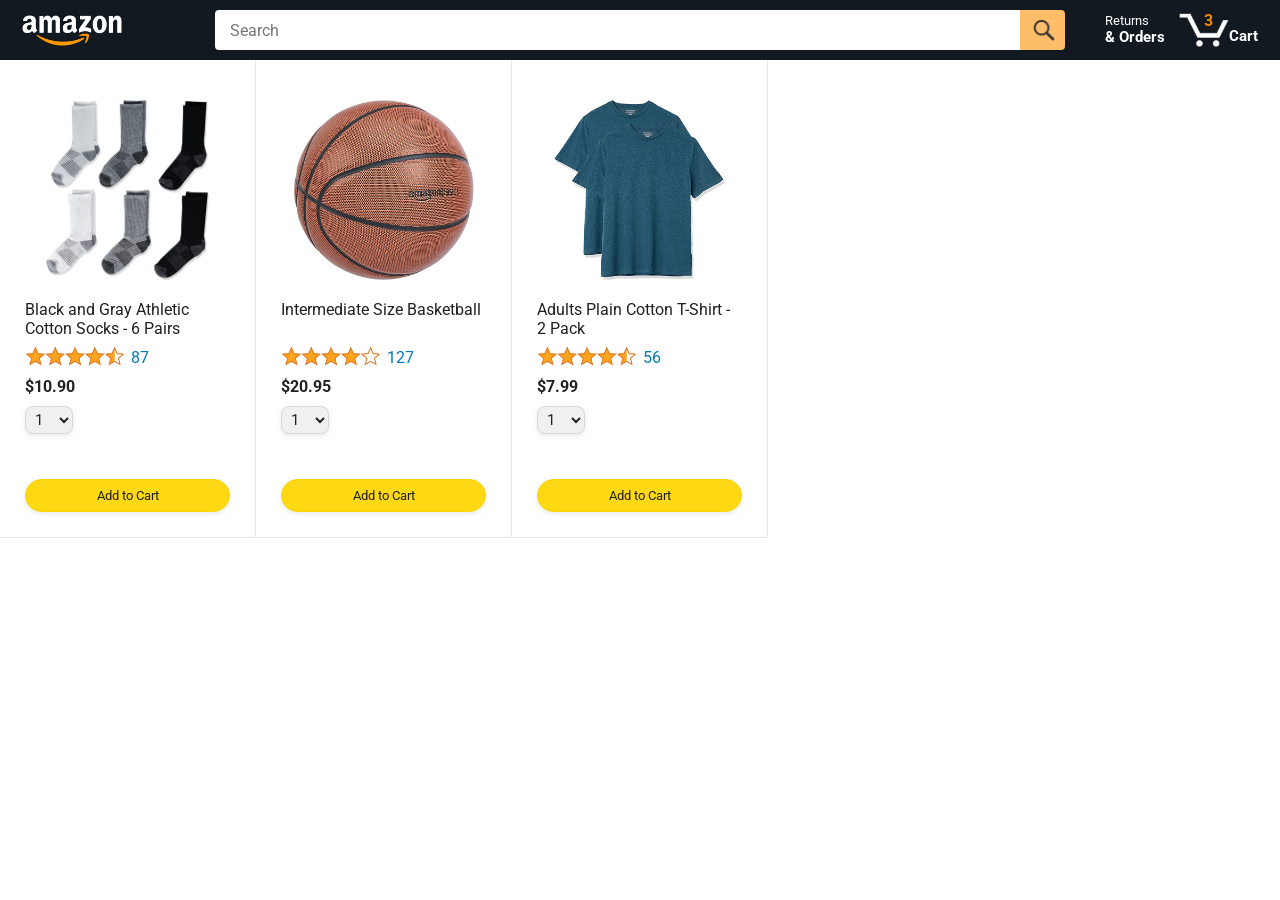
==== amazon.html @ c0eb1619 "Add the starting files" ====
<!DOCTYPE html>
<html>
  <head>
    <title>Amazon Project</title>

    <!-- This code is needed for responsive design to work.
      (Responsive design = make the website look good on
      smaller screen sizes like a phone or a tablet). -->
    <meta name="viewport" content="width=device-width, initial-scale=1">

    <!-- Load a font called Roboto from Google Fonts. -->
    <link rel="preconnect" href="https://fonts.googleapis.com">
    <link rel="preconnect" href="https://fonts.gstatic.com" crossorigin>
    <link href="https://fonts.googleapis.com/css2?family=Roboto:wght@400;500;700&display=swap" rel="stylesheet">

    <!-- Here are the CSS files for this page. -->
    <link rel="stylesheet" href="styles/shared/general.css">
    <link rel="stylesheet" href="styles/shared/amazon-header.css">
    <link rel="stylesheet" href="styles/pages/amazon.css">
  </head>
  <body>
    <div class="amazon-header">
      <div class="amazon-header-left-section">
        <a href="amazon.html" class="header-link">
          <img class="amazon-logo"
            src="images/amazon-logo-white.png">
          <img class="amazon-mobile-logo"
            src="images/amazon-mobile-logo-white.png">
        </a>
      </div>

      <div class="amazon-header-middle-section">
        <input class="search-bar" type="text" placeholder="Search">

        <button class="search-button">
          <img class="search-icon" src="images/icons/search-icon.png">
        </button>
      </div>

      <div class="amazon-header-right-section">
        <a class="orders-link header-link" href="orders.html">
          <span class="returns-text">Returns</span>
          <span class="orders-text">& Orders</span>
        </a>

        <a class="cart-link header-link" href="checkout.html">
          <img class="cart-icon" src="images/icons/cart-icon.png">
          <div class="cart-quantity">3</div>
          <div class="cart-text">Cart</div>
        </a>
      </div>
    </div>
    
    <div class="main">
      <div class="products-grid">
        <div class="product-container">
          <div class="product-image-container">
            <img class="product-image"
              src="images/products/athletic-cotton-socks-6-pairs.jpg">
          </div>

          <div class="product-name limit-text-to-2-lines">
            Black and Gray Athletic Cotton Socks - 6 Pairs
          </div>

          <div class="product-rating-container">
            <img class="product-rating-stars"
              src="images/ratings/rating-45.png">
            <div class="product-rating-count link-primary">
              87
            </div>
          </div>

          <div class="product-price">
            $10.90
          </div>

          <div class="product-quantity-container">
            <select>
              <option selected value="1">1</option>
              <option value="2">2</option>
              <option value="3">3</option>
              <option value="4">4</option>
              <option value="5">5</option>
              <option value="6">6</option>
              <option value="7">7</option>
              <option value="8">8</option>
              <option value="9">9</option>
              <option value="10">10</option>
            </select>
          </div>

          <div class="product-spacer"></div>

          <div class="added-to-cart">
            <img src="images/icons/checkmark.png">
            Added
          </div>

          <button class="add-to-cart-button button-primary">
            Add to Cart
          </button>
        </div>

        <div class="product-container">
          <div class="product-image-container">
            <img class="product-image"
              src="images/products/intermediate-composite-basketball.jpg">
          </div>

          <div class="product-name limit-text-to-2-lines">
            Intermediate Size Basketball
          </div>

          <div class="product-rating-container">
            <img class="product-rating-stars"
              src="images/ratings/rating-40.png">
            <div class="product-rating-count link-primary">
              127
            </div>
          </div>

          <div class="product-price">
            $20.95
          </div>

          <div class="product-quantity-container">
            <select>
              <option selected value="1">1</option>
              <option value="2">2</option>
              <option value="3">3</option>
              <option value="4">4</option>
              <option value="5">5</option>
              <option value="6">6</option>
              <option value="7">7</option>
              <option value="8">8</option>
              <option value="9">9</option>
              <option value="10">10</option>
            </select>
          </div>

          <div class="product-spacer"></div>

          <div class="added-to-cart">
            <img src="images/icons/checkmark.png">
            Added
          </div>

          <button class="add-to-cart-button button-primary">
            Add to Cart
          </button>
        </div>

        <div class="product-container">
          <div class="product-image-container">
            <img class="product-image"
              src="images/products/adults-plain-cotton-tshirt-2-pack-teal.jpg">
          </div>

          <div class="product-name limit-text-to-2-lines">
            Adults Plain Cotton T-Shirt - 2 Pack
          </div>

          <div class="product-rating-container">
            <img class="product-rating-stars"
              src="images/ratings/rating-45.png">
            <div class="product-rating-count link-primary">
              56
            </div>
          </div>

          <div class="product-price">
            $7.99
          </div>

          <div class="product-quantity-container">
            <select>
              <option selected value="1">1</option>
              <option value="2">2</option>
              <option value="3">3</option>
              <option value="4">4</option>
              <option value="5">5</option>
              <option value="6">6</option>
              <option value="7">7</option>
              <option value="8">8</option>
              <option value="9">9</option>
              <option value="10">10</option>
            </select>
          </div>

          <div class="product-spacer"></div>

          <div class="added-to-cart">
            <img src="images/icons/checkmark.png">
            Added
          </div>

          <button class="add-to-cart-button button-primary">
            Add to Cart
          </button>
        </div>
      </div>
    </div>
  </body>
</html>
---- styles/shared/general.css ----
body {
  font-family: Roboto, Arial;
  color: rgb(33, 33, 33);
  /* The <body> element has a default margin of 8px
     on all sides. This removes the default margins. */
  margin: 0;
}

/* <p> elements have a default margin on the top
   and bottom. This removes the default margins. */
p {
  margin: 0;
}

button {
  cursor: pointer;
}

select {
  cursor: pointer;
}

input, select, button {
  font-family: Roboto, Arial;
}

.button-primary {
  color: rgb(33, 33, 33);
  background-color: rgb(255, 216, 20);
  border: 1px solid rgb(252, 210, 0);
  border-radius: 8px;
  cursor: pointer;
  box-shadow: 0 2px 5px rgba(213, 217, 217, 0.5);
}

.button-primary:hover {
  background-color: rgb(247, 202, 0);
  border: 1px solid rgb(242, 194, 0);
}

.button-primary:active {
  background: rgb(255, 216, 20);
  border-color: rgb(252, 210, 0);
  box-shadow: none;
}

.button-secondary {
  color: rgb(33, 33, 33);
  background: white;
  border: 1px solid rgb(213, 217, 217);
  border-radius: 8px;
  cursor: pointer;
  box-shadow: 0 2px 5px rgba(213, 217, 217, 0.5);
}

.button-secondary:hover {
  background-color: rgb(247, 250, 250);
}

.button-secondary:active {
  background-color: rgb(237, 253, 255);
  box-shadow: none;
}

/* These styles will limit text to 2 lines. Anything
   beyond 2 lines will be replaced with "..."
   You can find this code by using an A.I. tool or by
   searching in Google.
   https://css-tricks.com/almanac/properties/l/line-clamp/ */
.limit-text-to-2-lines {
  display: -webkit-box;
  -webkit-line-clamp: 2;
  -webkit-box-orient: vertical;
  overflow: hidden;
}

.link-primary {
  color: rgb(1, 124, 182);
  cursor: pointer;
}

.link-primary:hover {
  color: rgb(196, 80, 0);
}

/* Styles for dropdown selectors. */
select {
  color: rgb(33, 33, 33);
  background-color: rgb(240, 240, 240);
  border: 1px solid rgb(213, 217, 217);
  border-radius: 8px;
  padding: 3px 5px;
  font-size: 15px;
  cursor: pointer;
  box-shadow: 0 2px 5px rgba(213, 217, 217, 0.5);
}

select:focus,
input:focus {
  outline: 2px solid rgb(255, 153, 0);
}
---- styles/shared/amazon-header.css ----
.amazon-header {
  background-color: rgb(19, 25, 33);
  color: white;
  padding-left: 15px;
  padding-right: 15px;

  display: flex;
  align-items: center;
  justify-content: space-between;

  position: fixed;
  top: 0;
  left: 0;
  right: 0;
  height: 60px;
}

.amazon-header-left-section {
  width: 180px;
}

@media (max-width: 800px) {
  .amazon-header-left-section {
    width: unset;
  }
}

.header-link {
  display: inline-block;
  padding: 6px;
  border-radius: 2px;
  cursor: pointer;
  text-decoration: none;
  border: 1px solid rgba(0, 0, 0, 0);
}

.header-link:hover {
  border: 1px solid white;
}

.amazon-logo {
  width: 100px;
  margin-top: 5px;
}

.amazon-mobile-logo {
  display: none;
}

@media (max-width: 575px) {
  .amazon-logo {
    display: none;
  }

  .amazon-mobile-logo {
    display: block;
    height: 35px;
    margin-top: 5px;
  }
}

.amazon-header-middle-section {
  flex: 1;
  max-width: 850px;
  margin-left: 10px;
  margin-right: 10px;
  display: flex;
}

.search-bar {
  flex: 1;
  width: 0;
  font-size: 16px;
  height: 38px;
  padding-left: 15px;
  border: none;
  border-top-left-radius: 4px;
  border-bottom-left-radius: 4px;
  border-top-right-radius: 0;
  border-bottom-right-radius: 0;
}

.search-button {
  background-color: rgb(254, 189, 105);
  border: none;
  width: 45px;
  height: 40px;
  border-top-right-radius: 4px;
  border-bottom-right-radius: 4px;
  flex-shrink: 0;
}

.search-icon {
  height: 22px;
  margin-left: 2px;
  margin-top: 3px;
}

.amazon-header-right-section {
  width: 180px;
  flex-shrink: 0;
  display: flex;
  justify-content: end;
}

.orders-link {
  color: white;
}

.returns-text {
  display: block;
  font-size: 13px;
}

.orders-text {
  display: block;
  font-size: 15px;
  font-weight: 700;
}

.cart-link {
  color: white;
  display: flex;
  align-items: center;
  position: relative;
}

.cart-icon {
  width: 50px;
}

.cart-text {
  margin-top: 12px;
  font-size: 15px;
  font-weight: 700;
}

.cart-quantity {
  color: rgb(240, 136, 4);
  font-size: 16px;
  font-weight: 700;

  position: absolute;
  top: 4px;
  left: 22px;
  
  width: 26px;
  text-align: center;
}
---- styles/pages/amazon.css ----
.main {
  margin-top: 60px;
}

.products-grid {
  display: grid;

  /* - In CSS Grid, 1fr means a column will take up the
       remaining space in the grid.
     - If we write 1fr 1fr ... 1fr; 8 times, this will
       divide the grid into 8 columns, each taking up an
       equal amount of the space.
     - repeat(8, 1fr); is a shortcut for repeating "1fr"
       8 times (instead of typing out "1fr" 8 times).
       repeat(...) is a special property that works with
       display: grid; */
  grid-template-columns: repeat(8, 1fr);
}

/* @media is used to create responsive design (making the
   website look good on any screen size). This @media
   means when the screen width is 2000px or less, we
   will divide the grid into 7 columns instead of 8. */
@media (max-width: 2000px) {
  .products-grid {
    grid-template-columns: repeat(7, 1fr);
  }
}

/* This @media means when the screen width is 1600px or
   less, we will divide the grid into 6 columns. */
@media (max-width: 1600px) {
  .products-grid {
    grid-template-columns: repeat(6, 1fr);
  }
}

@media (max-width: 1300px) {
  .products-grid {
    grid-template-columns: repeat(5, 1fr);
  }
}

@media (max-width: 1000px) {
  .products-grid {
    grid-template-columns: repeat(4, 1fr);
  }
}

@media (max-width: 800px) {
  .products-grid {
    grid-template-columns: repeat(3, 1fr);
  }
}

@media (max-width: 575px) {
  .products-grid {
    grid-template-columns: repeat(2, 1fr);
  }
}

@media (max-width: 450px) {
  .products-grid {
    grid-template-columns: 1fr;
  }
}

.product-container {
  padding-top: 40px;
  padding-bottom: 25px;
  padding-left: 25px;
  padding-right: 25px;

  border-right: 1px solid rgb(231, 231, 231);
  border-bottom: 1px solid rgb(231, 231, 231);

  display: flex;
  flex-direction: column;
}

.product-image-container {
  display: flex;
  justify-content: center;
  align-items: center;

  height: 180px;
  margin-bottom: 20px;
}

.product-image {
  /* Images will overflow their container by default. To
    prevent this, we set max-width and max-height to 100%
    so they stay inside their container. */
  max-width: 100%;
  max-height: 100%;
}

.product-name {
  height: 40px;
  margin-bottom: 5px;
}

.product-rating-container {
  display: flex;
  align-items: center;
  margin-bottom: 10px;
}

.product-rating-stars {
  width: 100px;
  margin-right: 6px;
}

.product-rating-count {
  color: rgb(1, 124, 182);
  cursor: pointer;
  margin-top: 3px;
}

.product-price {
  font-weight: 700;
  margin-bottom: 10px;
}

.product-quantity-container {
  margin-bottom: 17px;
}

.product-spacer {
  flex: 1;
}

.added-to-cart {
  color: rgb(6, 125, 98);
  font-size: 16px;

  display: flex;
  align-items: center;
  margin-bottom: 8px;

  /* At first, the "Added to cart" message will
     be invisible. Use JavaScript to change the
     opacity and make it visible. */
  opacity: 0;
}

.added-to-cart img {
  height: 20px;
  margin-right: 5px;
}

.add-to-cart-button {
  width: 100%;
  padding: 8px;
  border-radius: 50px;
}
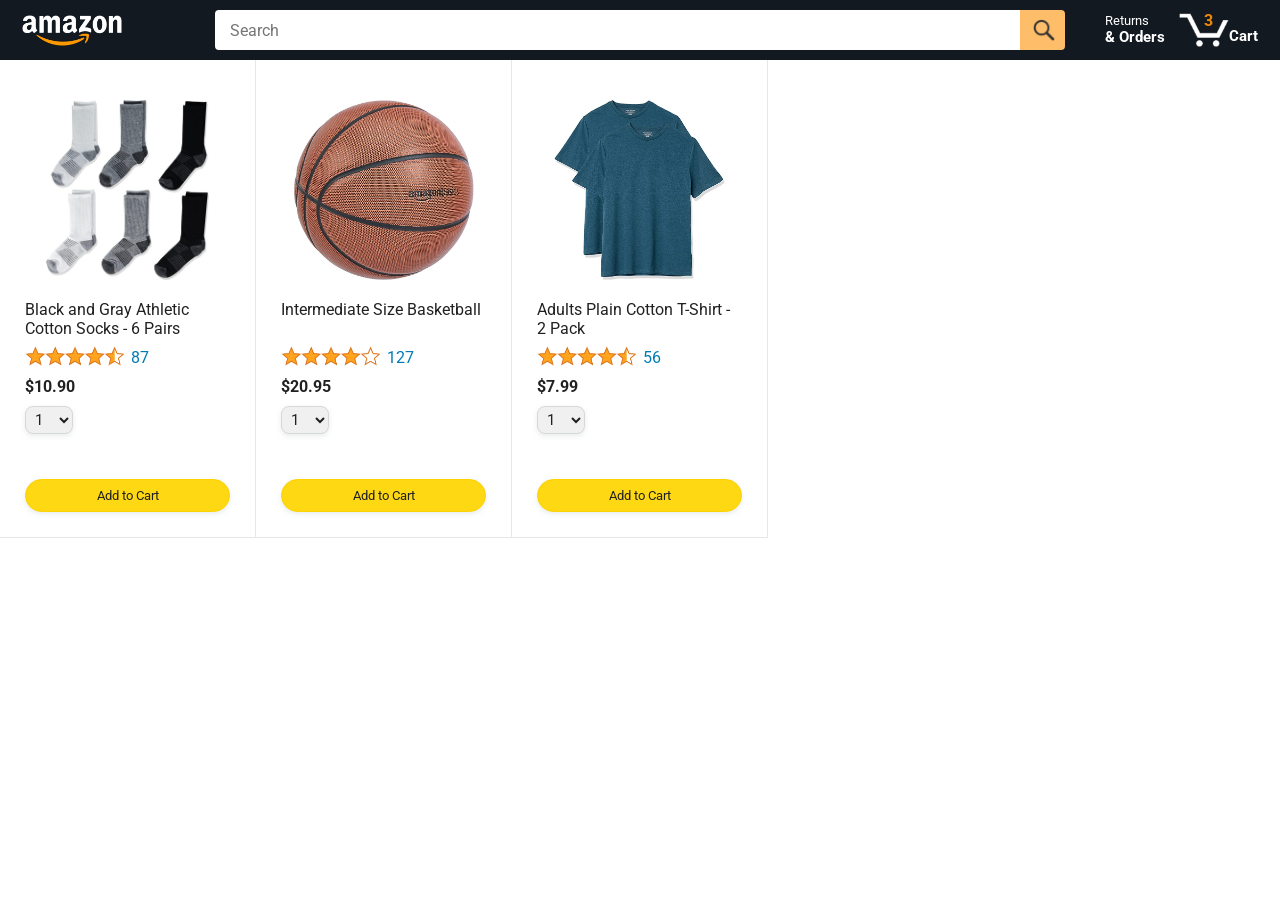
==== commit 070819a6: "Generate HTML with JavaScript" ====
--- a/amazon.html
+++ b/amazon.html
@@ -6,34 +6,38 @@
     <!-- This code is needed for responsive design to work.
       (Responsive design = make the website look good on
       smaller screen sizes like a phone or a tablet). -->
-    <meta name="viewport" content="width=device-width, initial-scale=1">
+    <meta name="viewport" content="width=device-width, initial-scale=1" />
 
     <!-- Load a font called Roboto from Google Fonts. -->
-    <link rel="preconnect" href="https://fonts.googleapis.com">
-    <link rel="preconnect" href="https://fonts.gstatic.com" crossorigin>
-    <link href="https://fonts.googleapis.com/css2?family=Roboto:wght@400;500;700&display=swap" rel="stylesheet">
+    <link rel="preconnect" href="https://fonts.googleapis.com" />
+    <link rel="preconnect" href="https://fonts.gstatic.com" crossorigin />
+    <link
+      href="https://fonts.googleapis.com/css2?family=Roboto:wght@400;500;700&display=swap"
+      rel="stylesheet"
+    />
 
     <!-- Here are the CSS files for this page. -->
-    <link rel="stylesheet" href="styles/shared/general.css">
-    <link rel="stylesheet" href="styles/shared/amazon-header.css">
-    <link rel="stylesheet" href="styles/pages/amazon.css">
+    <link rel="stylesheet" href="styles/shared/general.css" />
+    <link rel="stylesheet" href="styles/shared/amazon-header.css" />
+    <link rel="stylesheet" href="styles/pages/amazon.css" />
   </head>
   <body>
     <div class="amazon-header">
       <div class="amazon-header-left-section">
         <a href="amazon.html" class="header-link">
-          <img class="amazon-logo"
-            src="images/amazon-logo-white.png">
-          <img class="amazon-mobile-logo"
-            src="images/amazon-mobile-logo-white.png">
+          <img class="amazon-logo" src="images/amazon-logo-white.png" />
+          <img
+            class="amazon-mobile-logo"
+            src="images/amazon-mobile-logo-white.png"
+          />
         </a>
       </div>
 
       <div class="amazon-header-middle-section">
-        <input class="search-bar" type="text" placeholder="Search">
+        <input class="search-bar" type="text" placeholder="Search" />
 
         <button class="search-button">
-          <img class="search-icon" src="images/icons/search-icon.png">
+          <img class="search-icon" src="images/icons/search-icon.png" />
         </button>
       </div>
 
@@ -44,162 +48,17 @@
         </a>
 
         <a class="cart-link header-link" href="checkout.html">
-          <img class="cart-icon" src="images/icons/cart-icon.png">
+          <img class="cart-icon" src="images/icons/cart-icon.png" />
           <div class="cart-quantity">3</div>
           <div class="cart-text">Cart</div>
         </a>
       </div>
     </div>
-    
+
     <div class="main">
-      <div class="products-grid">
-        <div class="product-container">
-          <div class="product-image-container">
-            <img class="product-image"
-              src="images/products/athletic-cotton-socks-6-pairs.jpg">
-          </div>
+      <div class="products-grid js-products-grid"></div>
+    </div>
 
-          <div class="product-name limit-text-to-2-lines">
-            Black and Gray Athletic Cotton Socks - 6 Pairs
-          </div>
-
-          <div class="product-rating-container">
-            <img class="product-rating-stars"
-              src="images/ratings/rating-45.png">
-            <div class="product-rating-count link-primary">
-              87
-            </div>
-          </div>
-
-          <div class="product-price">
-            $10.90
-          </div>
-
-          <div class="product-quantity-container">
-            <select>
-              <option selected value="1">1</option>
-              <option value="2">2</option>
-              <option value="3">3</option>
-              <option value="4">4</option>
-              <option value="5">5</option>
-              <option value="6">6</option>
-              <option value="7">7</option>
-              <option value="8">8</option>
-              <option value="9">9</option>
-              <option value="10">10</option>
-            </select>
-          </div>
-
-          <div class="product-spacer"></div>
-
-          <div class="added-to-cart">
-            <img src="images/icons/checkmark.png">
-            Added
-          </div>
-
-          <button class="add-to-cart-button button-primary">
-            Add to Cart
-          </button>
-        </div>
-
-        <div class="product-container">
-          <div class="product-image-container">
-            <img class="product-image"
-              src="images/products/intermediate-composite-basketball.jpg">
-          </div>
-
-          <div class="product-name limit-text-to-2-lines">
-            Intermediate Size Basketball
-          </div>
-
-          <div class="product-rating-container">
-            <img class="product-rating-stars"
-              src="images/ratings/rating-40.png">
-            <div class="product-rating-count link-primary">
-              127
-            </div>
-          </div>
-
-          <div class="product-price">
-            $20.95
-          </div>
-
-          <div class="product-quantity-container">
-            <select>
-              <option selected value="1">1</option>
-              <option value="2">2</option>
-              <option value="3">3</option>
-              <option value="4">4</option>
-              <option value="5">5</option>
-              <option value="6">6</option>
-              <option value="7">7</option>
-              <option value="8">8</option>
-              <option value="9">9</option>
-              <option value="10">10</option>
-            </select>
-          </div>
-
-          <div class="product-spacer"></div>
-
-          <div class="added-to-cart">
-            <img src="images/icons/checkmark.png">
-            Added
-          </div>
-
-          <button class="add-to-cart-button button-primary">
-            Add to Cart
-          </button>
-        </div>
-
-        <div class="product-container">
-          <div class="product-image-container">
-            <img class="product-image"
-              src="images/products/adults-plain-cotton-tshirt-2-pack-teal.jpg">
-          </div>
-
-          <div class="product-name limit-text-to-2-lines">
-            Adults Plain Cotton T-Shirt - 2 Pack
-          </div>
-
-          <div class="product-rating-container">
-            <img class="product-rating-stars"
-              src="images/ratings/rating-45.png">
-            <div class="product-rating-count link-primary">
-              56
-            </div>
-          </div>
-
-          <div class="product-price">
-            $7.99
-          </div>
-
-          <div class="product-quantity-container">
-            <select>
-              <option selected value="1">1</option>
-              <option value="2">2</option>
-              <option value="3">3</option>
-              <option value="4">4</option>
-              <option value="5">5</option>
-              <option value="6">6</option>
-              <option value="7">7</option>
-              <option value="8">8</option>
-              <option value="9">9</option>
-              <option value="10">10</option>
-            </select>
-          </div>
-
-          <div class="product-spacer"></div>
-
-          <div class="added-to-cart">
-            <img src="images/icons/checkmark.png">
-            Added
-          </div>
-
-          <button class="add-to-cart-button button-primary">
-            Add to Cart
-          </button>
-        </div>
-      </div>
-    </div>
+    <script src="scripts/amazon.js"></script>
   </body>
 </html>
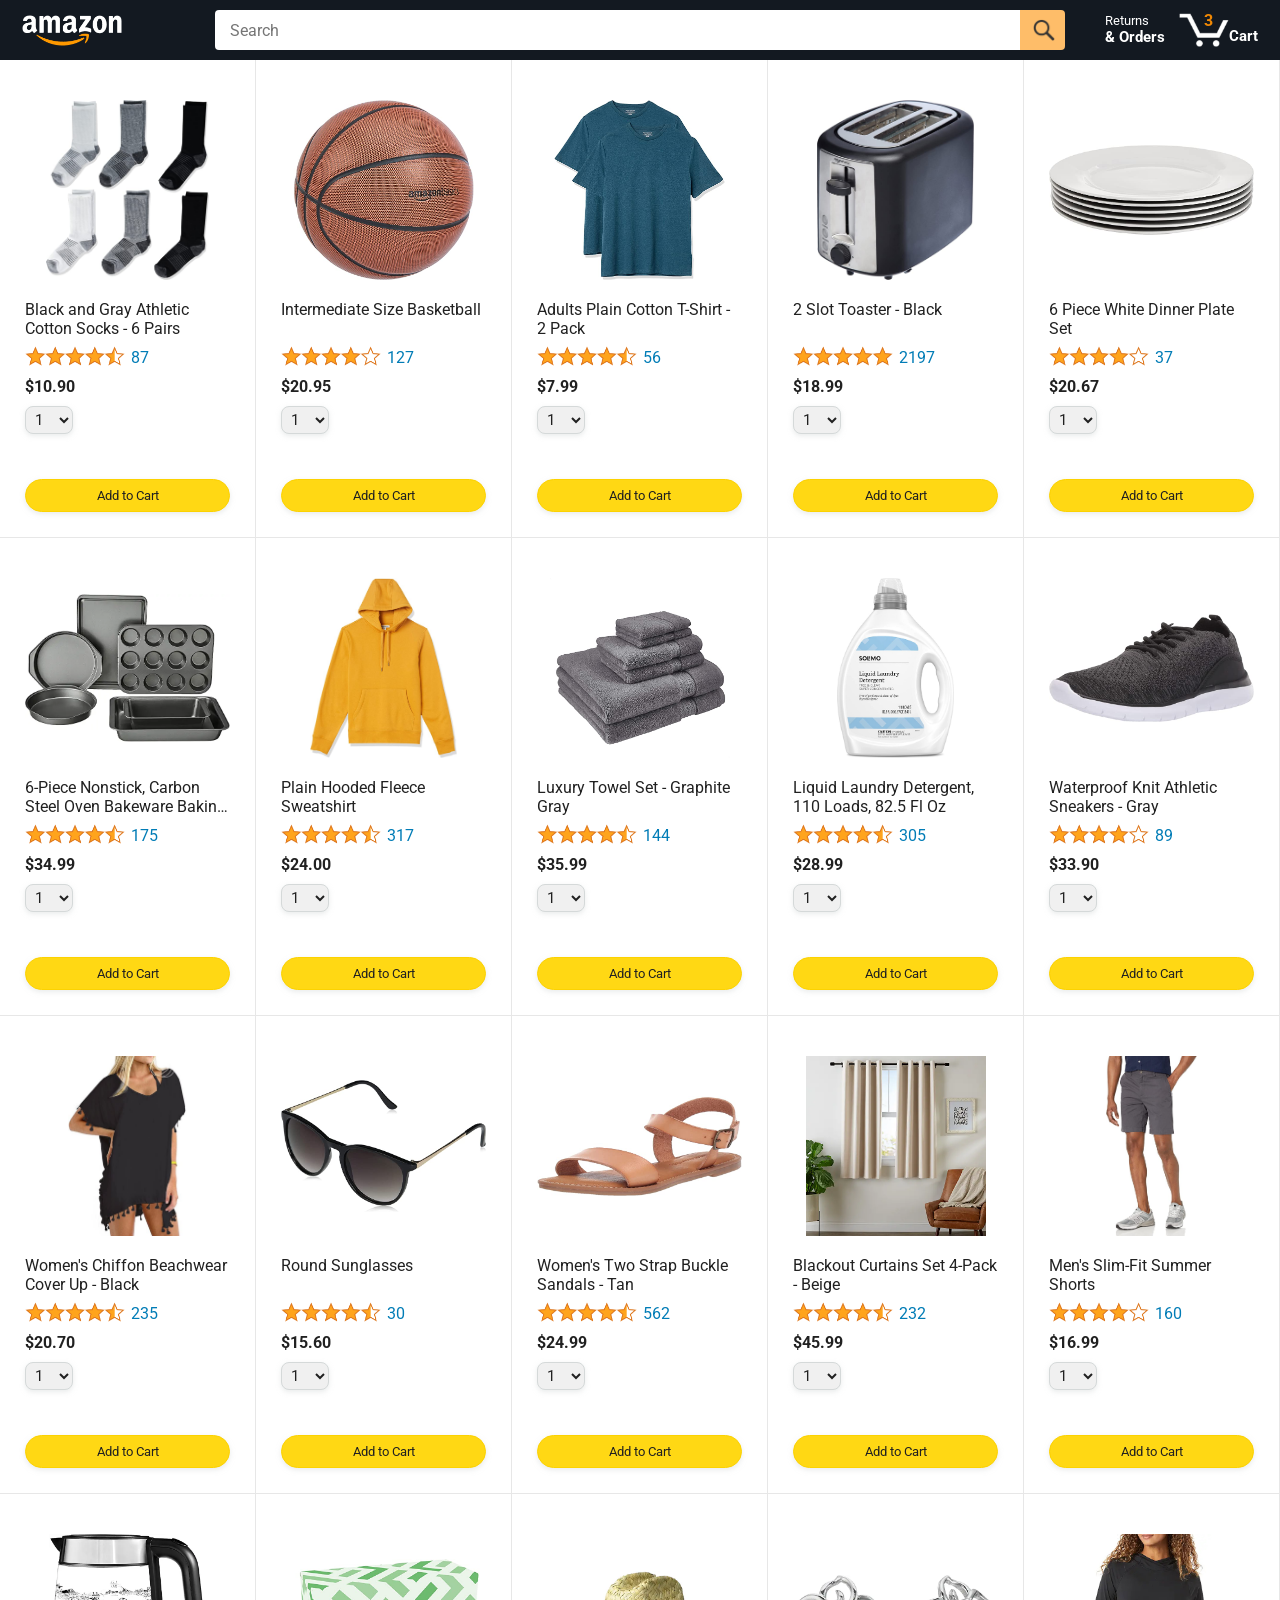
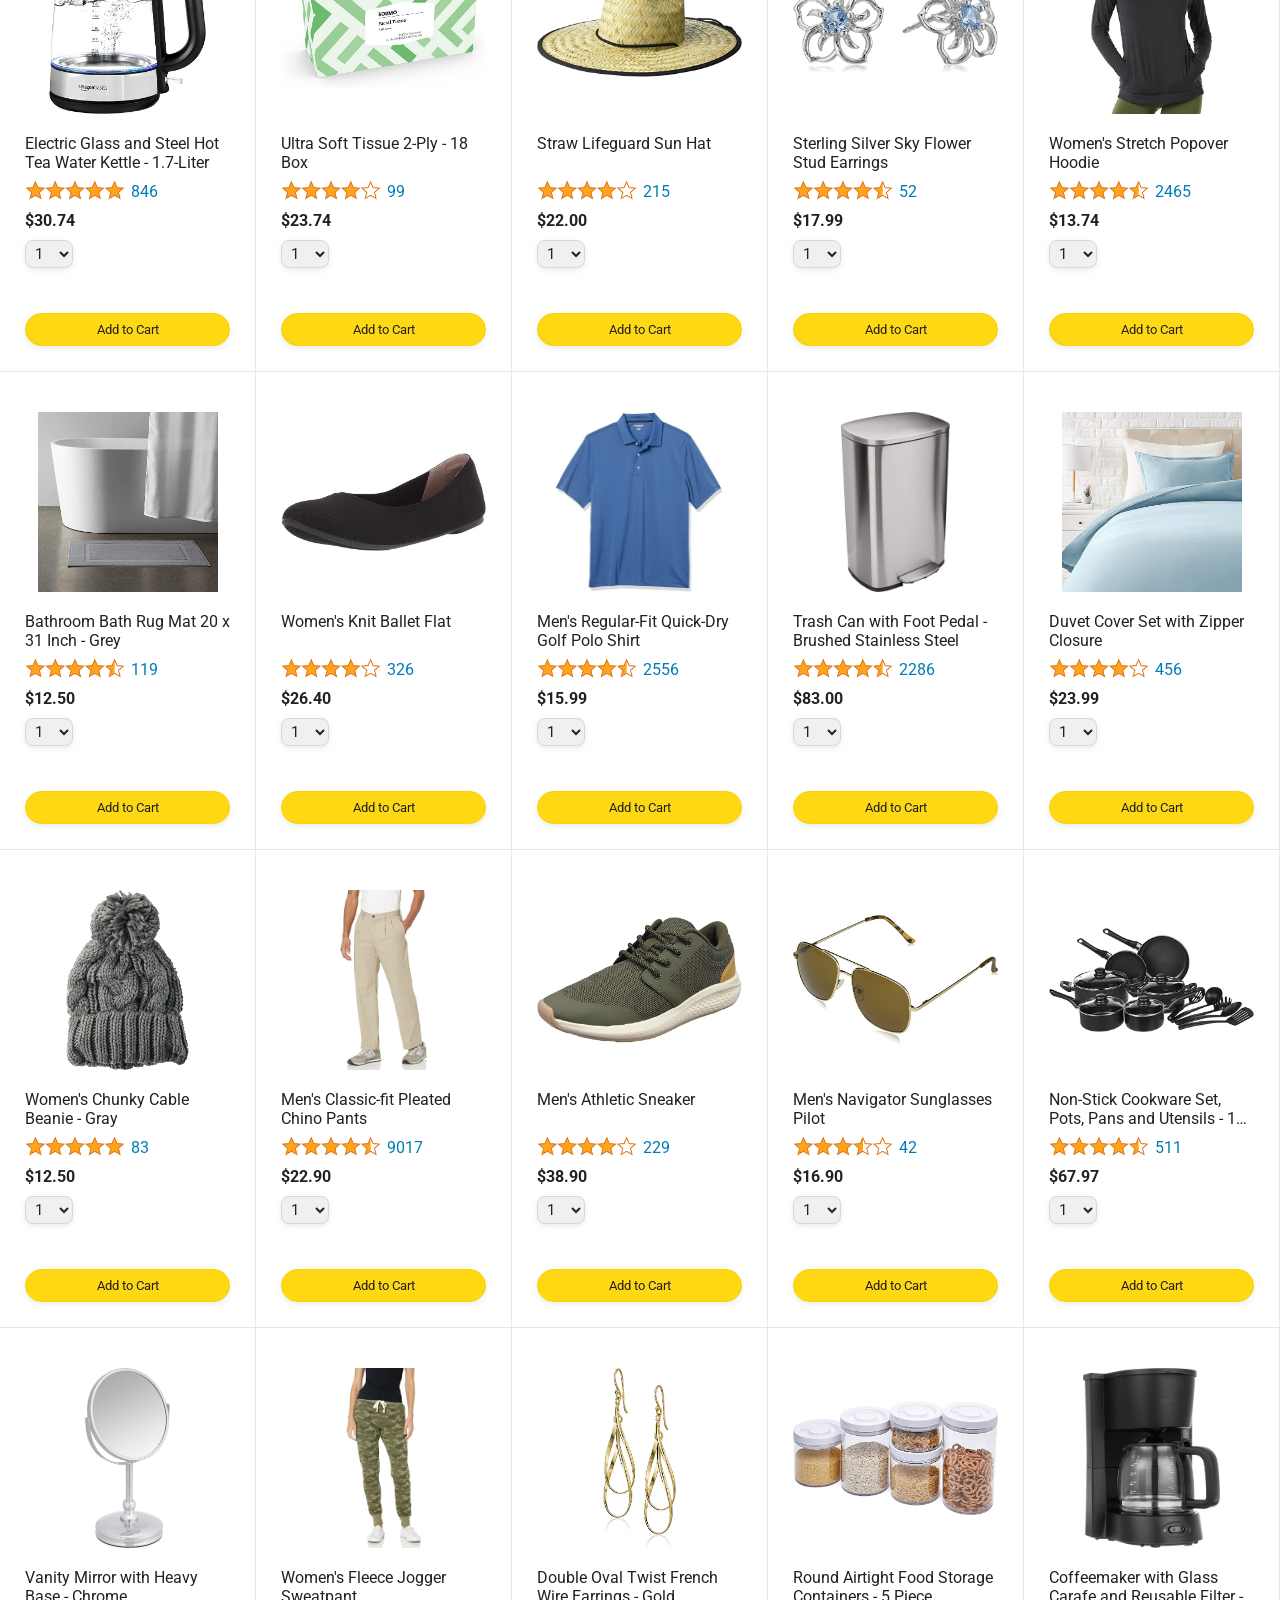
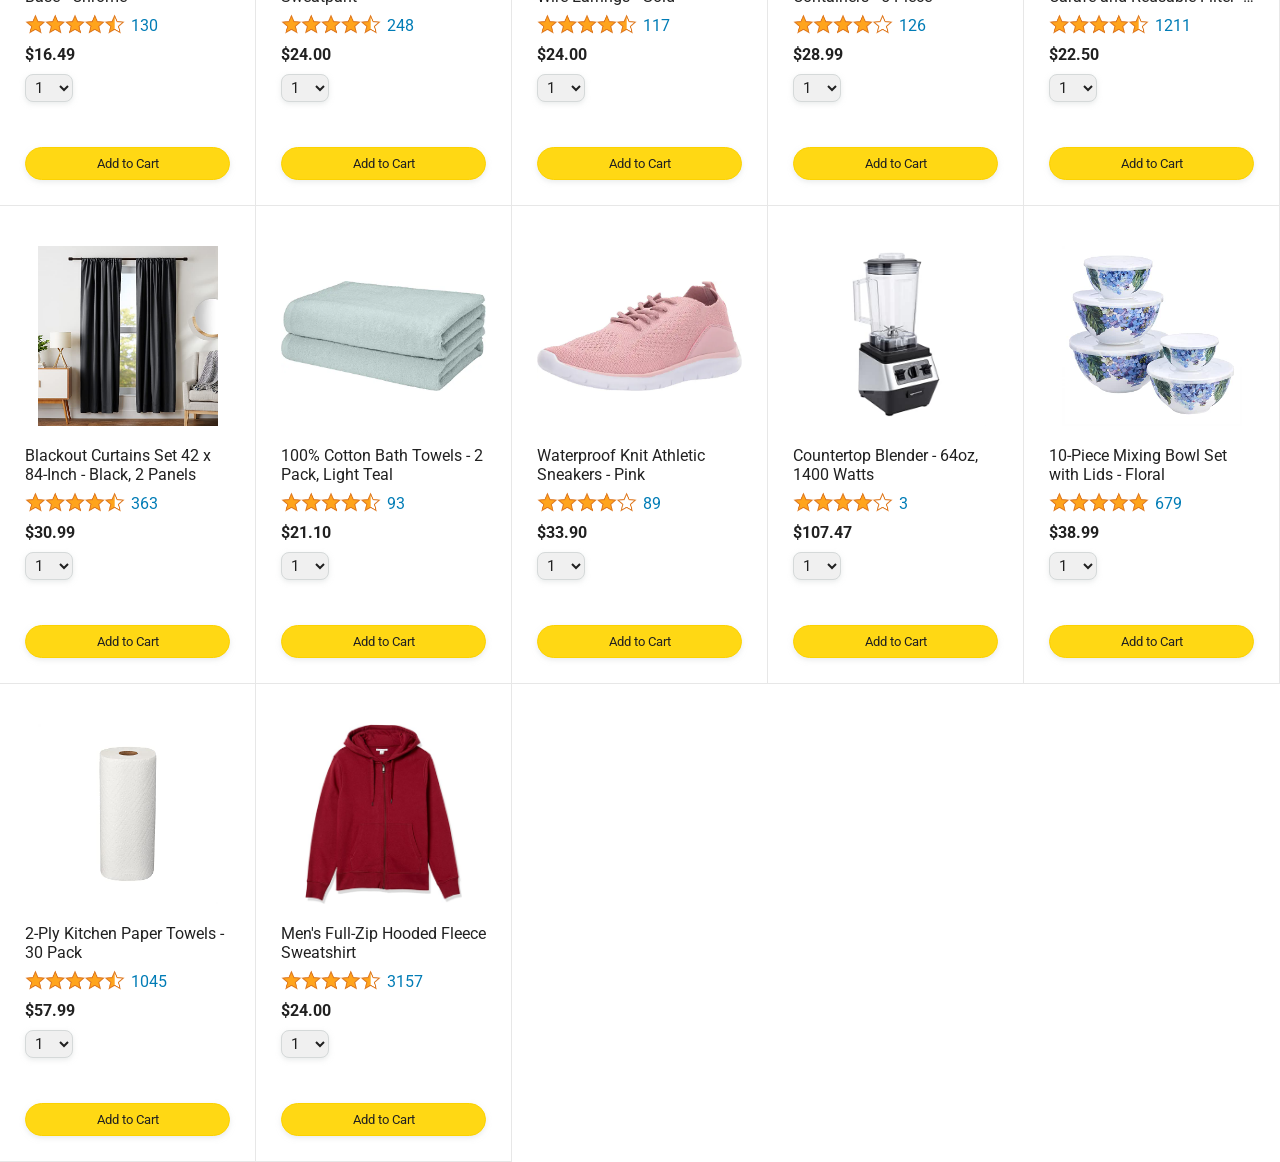
==== commit 47af75ef: "Use products.js file" ====
--- a/amazon.html
+++ b/amazon.html
@@ -59,6 +59,7 @@
       <div class="products-grid js-products-grid"></div>
     </div>
 
+    <script src="data/products.js"></script>
     <script src="scripts/amazon.js"></script>
   </body>
 </html>
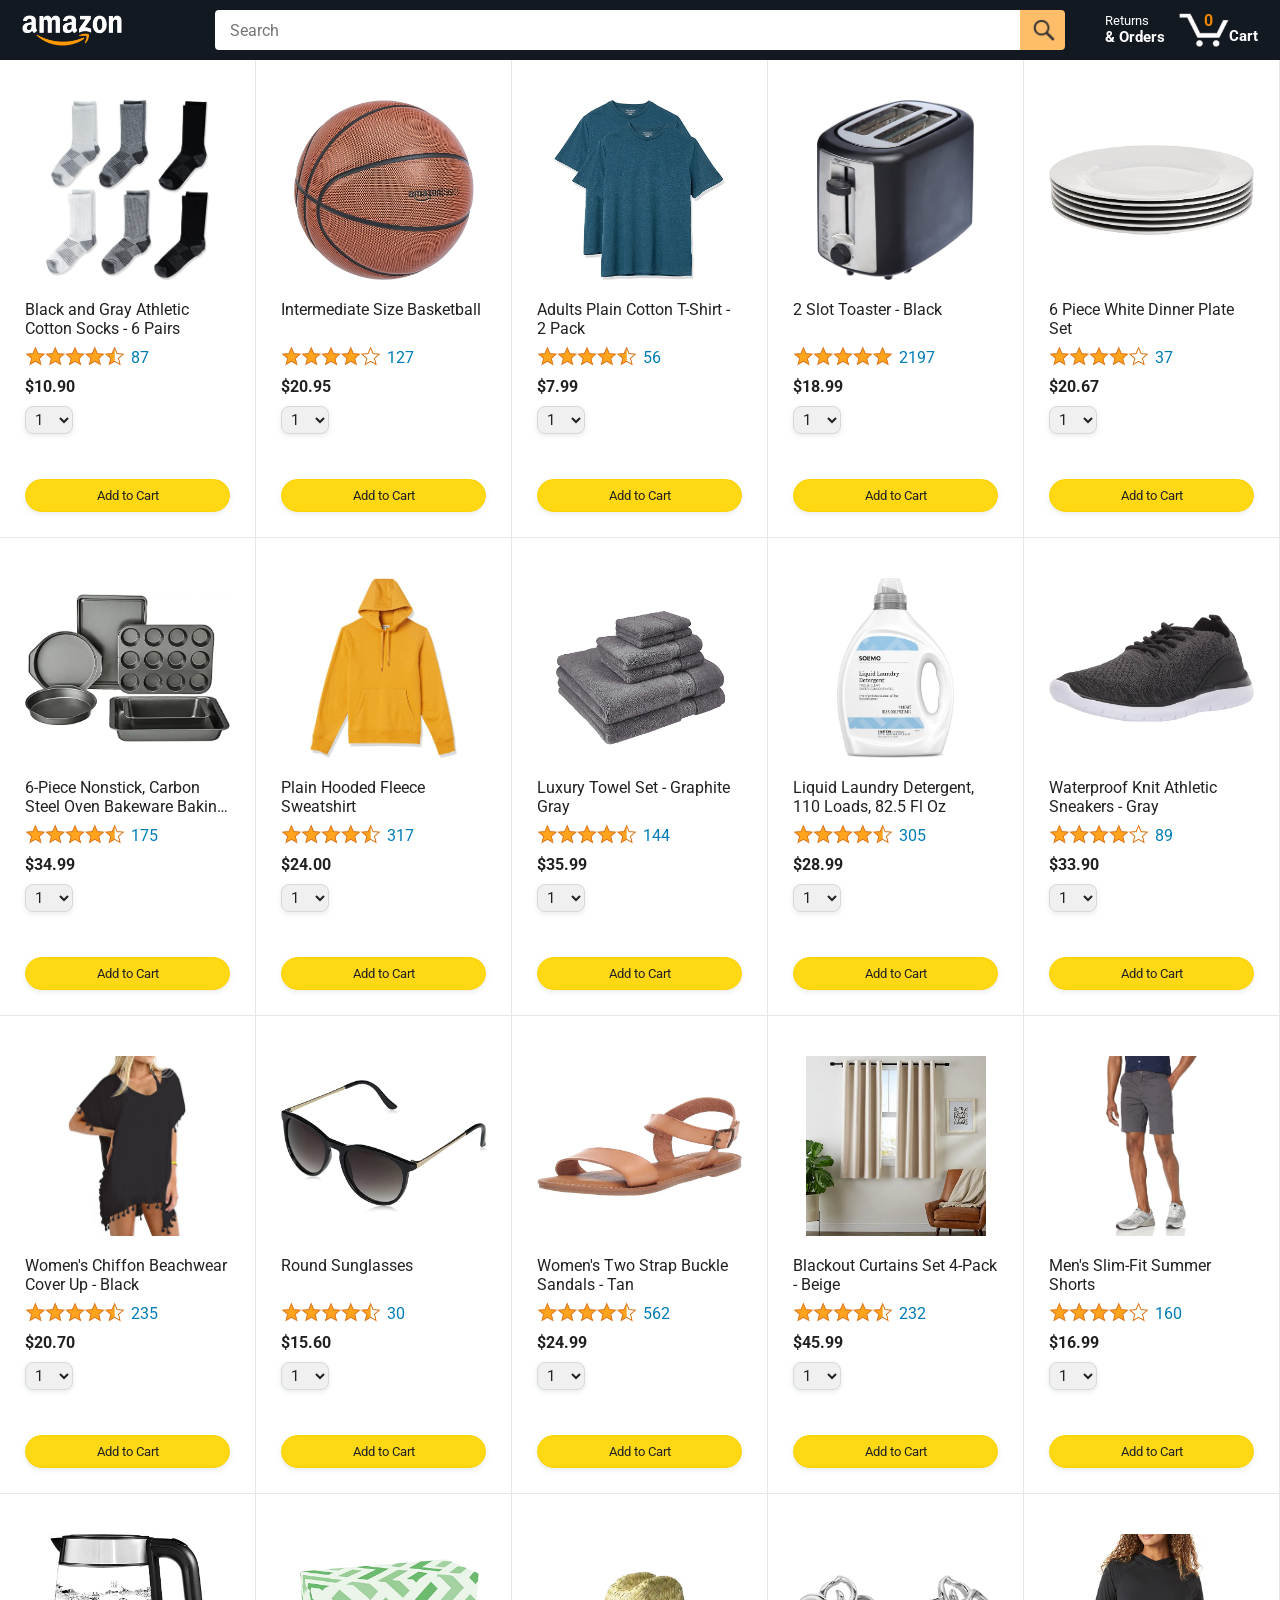
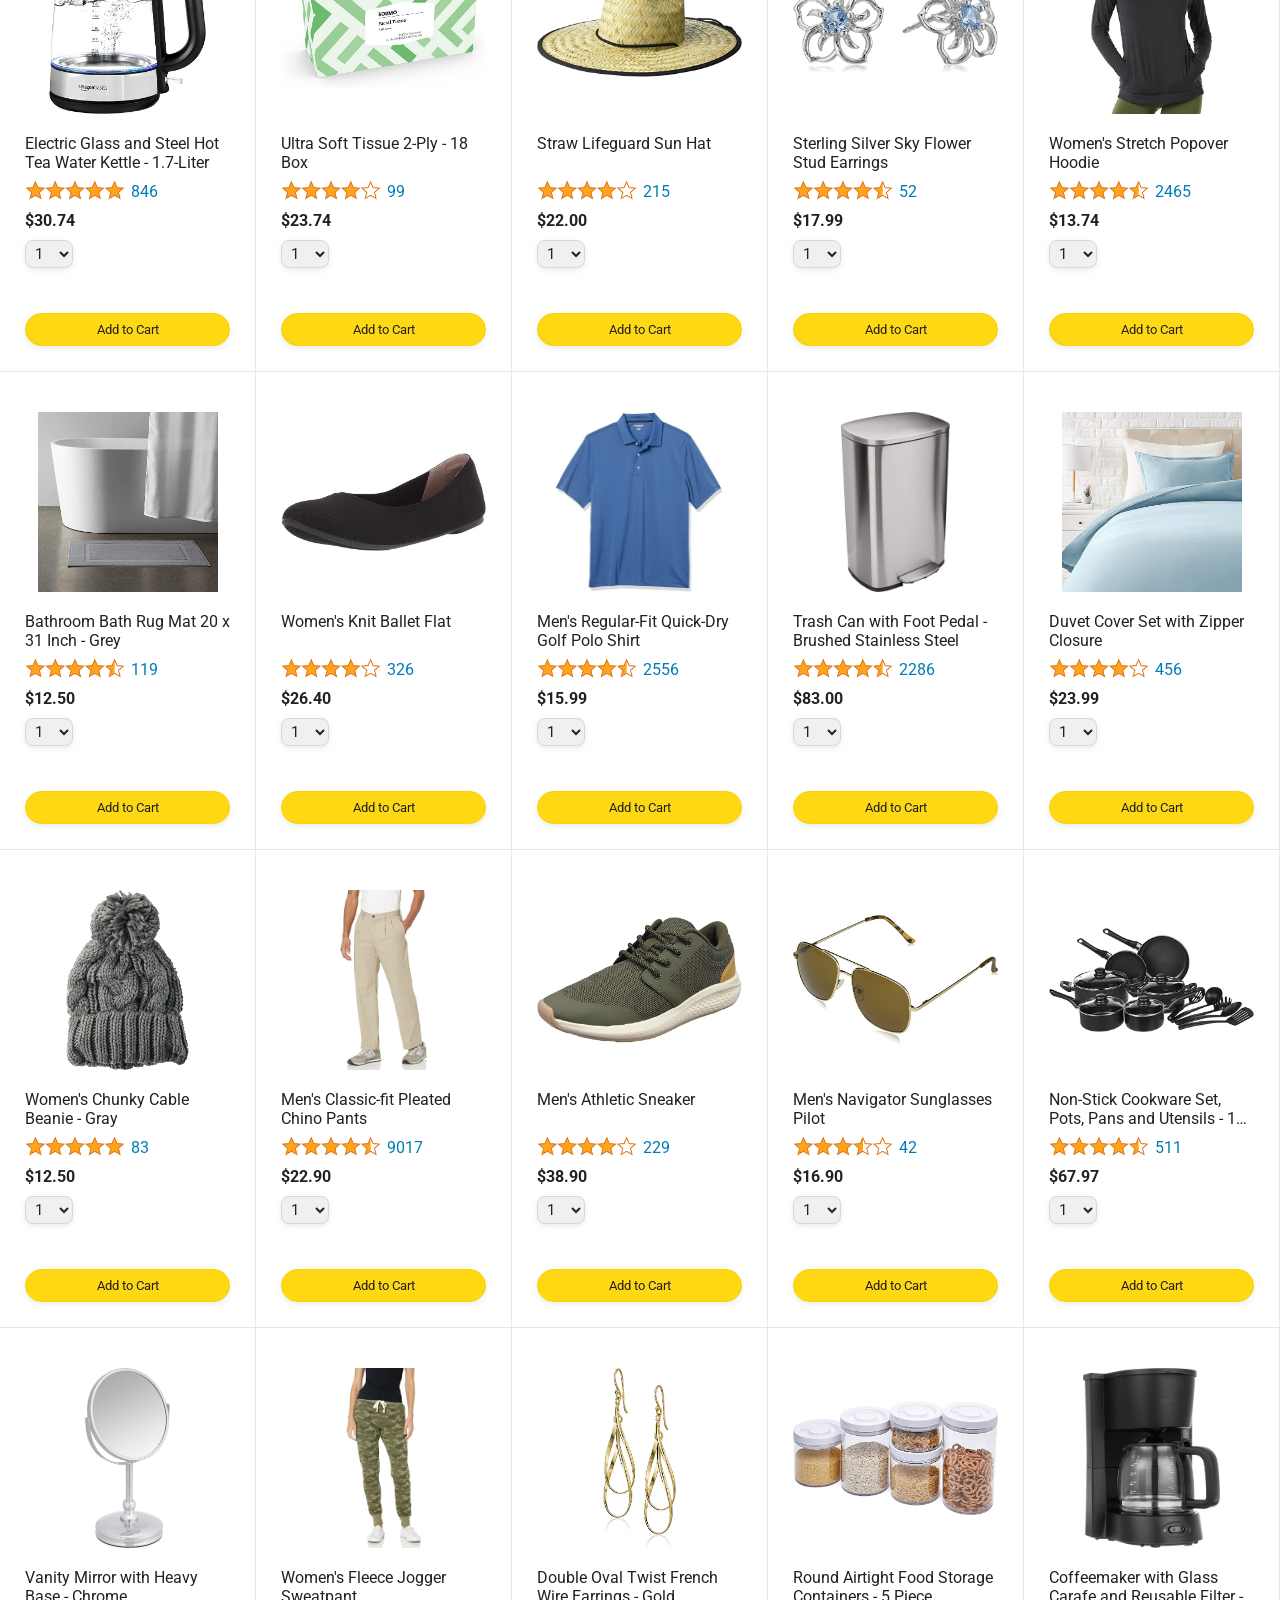
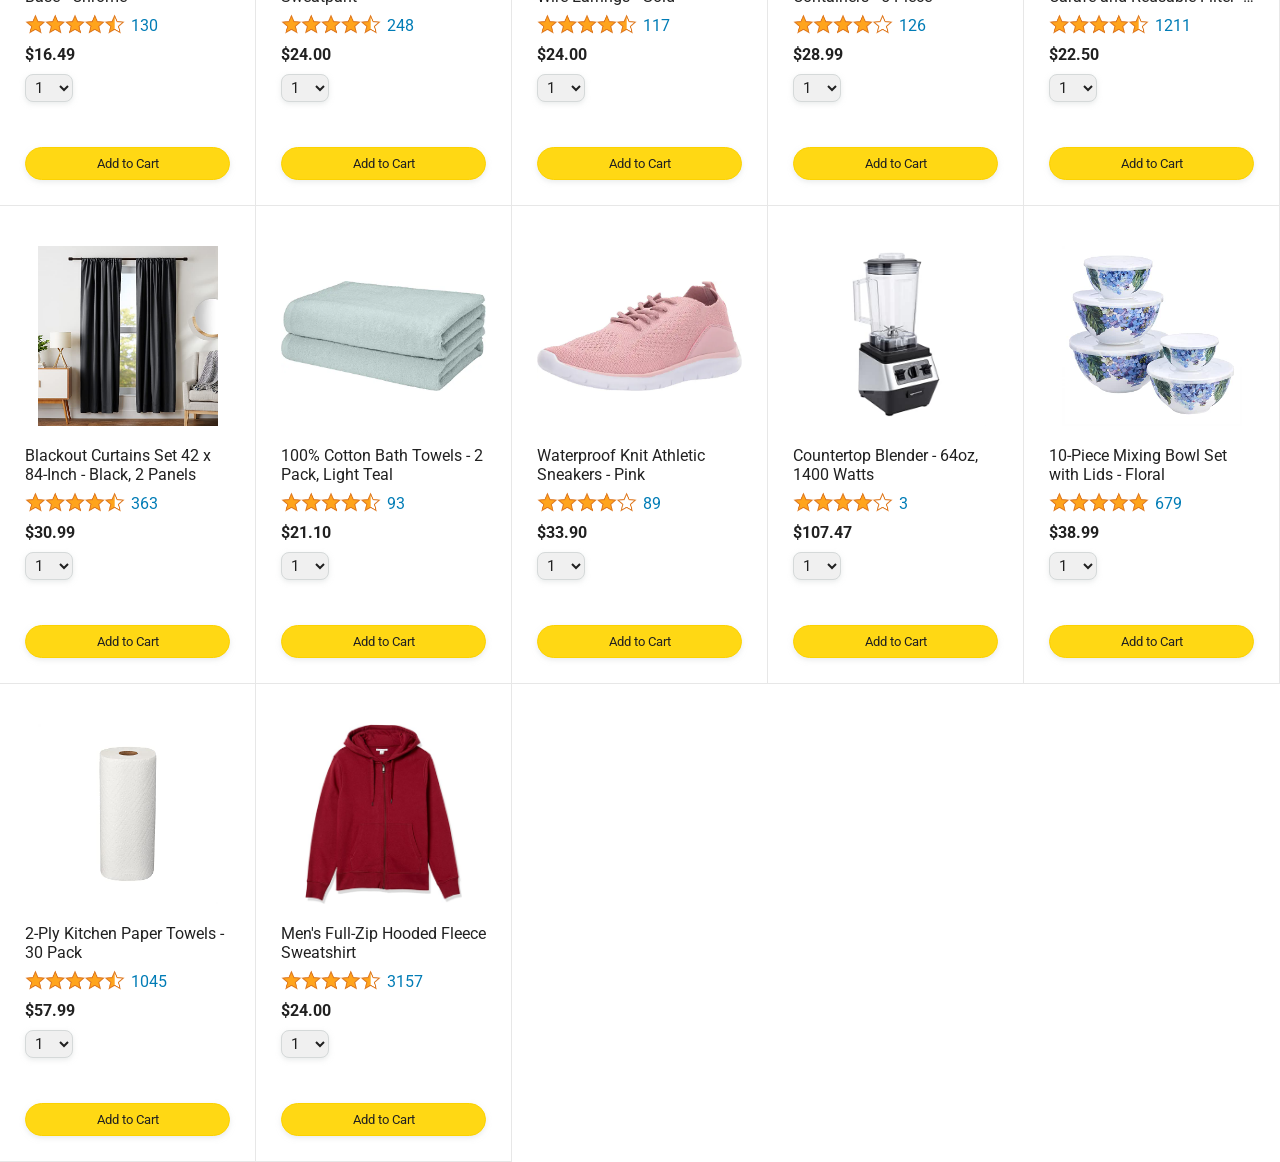
==== commit ba9f6cbf: "Make the cart quantity interactive" ====
--- a/amazon.html
+++ b/amazon.html
@@ -49,7 +49,7 @@
 
         <a class="cart-link header-link" href="checkout.html">
           <img class="cart-icon" src="images/icons/cart-icon.png" />
-          <div class="cart-quantity">3</div>
+          <div class="cart-quantity js-cart-quantity">0</div>
           <div class="cart-text">Cart</div>
         </a>
       </div>
@@ -59,6 +59,7 @@
       <div class="products-grid js-products-grid"></div>
     </div>
 
+    <script src="data/cart.js"></script>
     <script src="data/products.js"></script>
     <script src="scripts/amazon.js"></script>
   </body>
